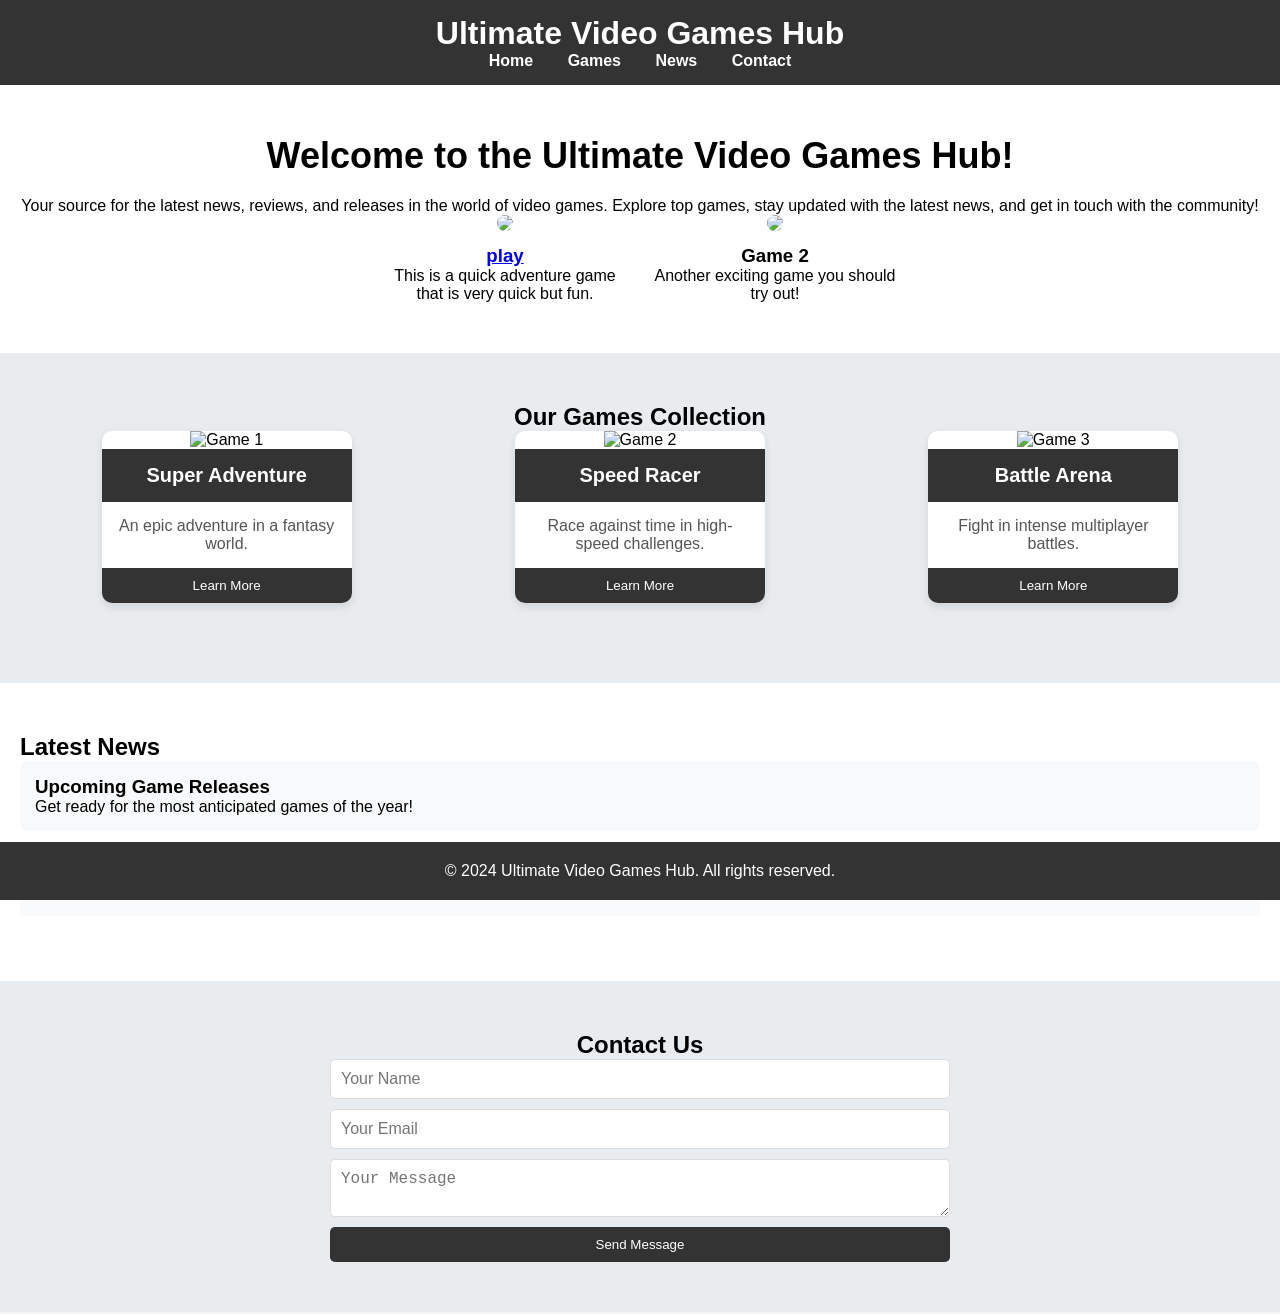
==== index.html @ 572a30b7 "Update index.html" ====
<!DOCTYPE html>
<html lang="en">
<head>
    <meta charset="UTF-8">
    <meta name="viewport" content="width=device-width, initial-scale=1.0">
    <title>Ultimate Video Games Hub</title>
    <link rel="stylesheet" href="styles.css">
</head>
<body>
    <header>
        <div class="logo">
            <h1>Ultimate Video Games Hub</h1>
        </div>
        <nav>
            <ul>
                <li><a href="#home">Home</a></li>
                <li><a href="#games">Games</a></li>
                <li><a href="#news">News</a></li>
                <li><a href="#contact">Contact</a></li>
            </ul>
        </nav>
    </header>

    <section id="home">
        <h2>Welcome to the Ultimate Video Games Hub!</h2>
        <p>Your source for the latest news, reviews, and releases in the world of video games. Explore top games, stay updated with the latest news, and get in touch with the community!</p>
        <div class="featured-games">
            <div class="game-item">
                <img src= alt="Game 1">
                <h3><a href="https://omg2008.github.io/lolInifitexp.github.io/" target="play">play</a></h3>
                <p>This is a quick adventure game that is very quick but fun.</p>
            </div>
            <div class="game-item">
                <img src= alt="Game 2">
                <h3>Game 2</h3>
                <p>Another exciting game you should try out!</p>
            </div>
        </div>
    </section>

    <section id="games">
        <h2>Our Games Collection</h2>
        <div class="games-container">
            <div class="game-card">
                <img src="https://omg2008.github.io/lolInifitexp.github.io/" alt="Game 1">
                <h3>Super Adventure</h3>
                <p>An epic adventure in a fantasy world.</p>
                <button onclick="showGameDetails('Super Adventure')">Learn More</button>
            </div>
            <div class="game-card">
                <img src="https://via.placeholder.com/300" alt="Game 2">
                <h3>Speed Racer</h3>
                <p>Race against time in high-speed challenges.</p>
                <button onclick="showGameDetails('Speed Racer')">Learn More</button>
            </div>
            <div class="game-card">
                <img src="https://via.placeholder.com/300" alt="Game 3">
                <h3>Battle Arena</h3>
                <p>Fight in intense multiplayer battles.</p>
                <button onclick="showGameDetails('Battle Arena')">Learn More</button>
            </div>
        </div>
    </section>

    <section id="news">
        <h2>Latest News</h2>
        <div class="news-item">
            <h3>Upcoming Game Releases</h3>
            <p>Get ready for the most anticipated games of the year!</p>
        </div>
        <div class="news-item">
            <h3>Gaming Event Highlights</h3>
            <p>Check out the highlights from the latest gaming event.</p>
        </div>
    </section>

    <section id="contact">
        <h2>Contact Us</h2>
        <form id="contactForm">
            <input type="text" placeholder="Your Name" id="name" required>
            <input type="email" placeholder="Your Email" id="email" required>
            <textarea placeholder="Your Message" id="message" required></textarea>
            <button type="submit">Send Message</button>
        </form>
    </section>

    <footer>
        <p>&copy; 2024 Ultimate Video Games Hub. All rights reserved.</p>
    </footer>

    <script src="script.js"></script>
</body>
</html>
---- styles.css ----
/* General Reset */
* {
    margin: 0;
    padding: 0;
    box-sizing: border-box;
}

/* Body */
body {
    font-family: Arial, sans-serif;
    background-color: #f4f4f4;
}

/* Header */
header {
    background-color: #333;
    color: white;
    padding: 15px;
    text-align: center;
}

header nav ul {
    list-style: none;
    padding: 0;
}

header nav ul li {
    display: inline;
    margin: 0 15px;
}

header nav ul li a {
    color: white;
    text-decoration: none;
    font-weight: bold;
}

/* Home Section */
#home {
    text-align: center;
    padding: 50px 20px;
    background-color: #ffffff;
}

#home h2 {
    font-size: 36px;
    margin-bottom: 20px;
}

.featured-games {
    display: flex;
    justify-content: center;
    gap: 20px;
}

.game-item {
    text-align: center;
    width: 250px;
}

.game-item img {
    width: 100%;
    border-radius: 8px;
}

.game-item h3 {
    margin-top: 10px;
}

/* Games Section */
#games {
    padding: 50px 20px;
    background-color: #e9ecef;
    text-align: center;
}

.games-container {
    display: flex;
    justify-content: space-around;
    flex-wrap: wrap;
}

.game-card {
    background-color: white;
    border-radius: 10px;
    overflow: hidden;
    width: 250px;
    margin-bottom: 30px;
    box-shadow: 0 4px 8px rgba(0, 0, 0, 0.1);
}

.game-card img {
    width: 100%;
    height: 200px;
    object-fit: cover;
}

.game-card h3 {
    padding: 15px;
    font-size: 20px;
    background-color: #333;
    color: white;
}

.game-card p {
    padding: 15px;
    color: #555;
}

.game-card button {
    width: 100%;
    padding: 10px;
    background-color: #333;
    color: white;
    border: none;
    cursor: pointer;
}

.game-card button:hover {
    background-color: #555;
}

/* News Section */
#news {
    padding: 50px 20px;
    background-color: #ffffff;
}

.news-item {
    padding: 15px;
    background-color: #f8f9fa;
    margin-bottom: 15px;
    border-radius: 8px;
}

/* Contact Section */
#contact {
    padding: 50px 20px;
    background-color: #e9ecef;
    text-align: center;
}

#contact form {
    width: 50%;
    margin: 0 auto;
    display: flex;
    flex-direction: column;
}

#contact form input, #contact form textarea {
    padding: 10px;
    margin-bottom: 10px;
    font-size: 16px;
    border: 1px solid #ddd;
    border-radius: 5px;
}

#contact form button {
    padding: 10px;
    background-color: #333;
    color: white;
    border: none;
    border-radius: 5px;
    cursor: pointer;
}

#contact form button:hover {
    background-color: #555;
}

/* Footer */
footer {
    background-color: #333;
    color: white;
    text-align: center;
    padding: 20px;
    position: fixed;
    width: 100%;
    bottom: 0;
}
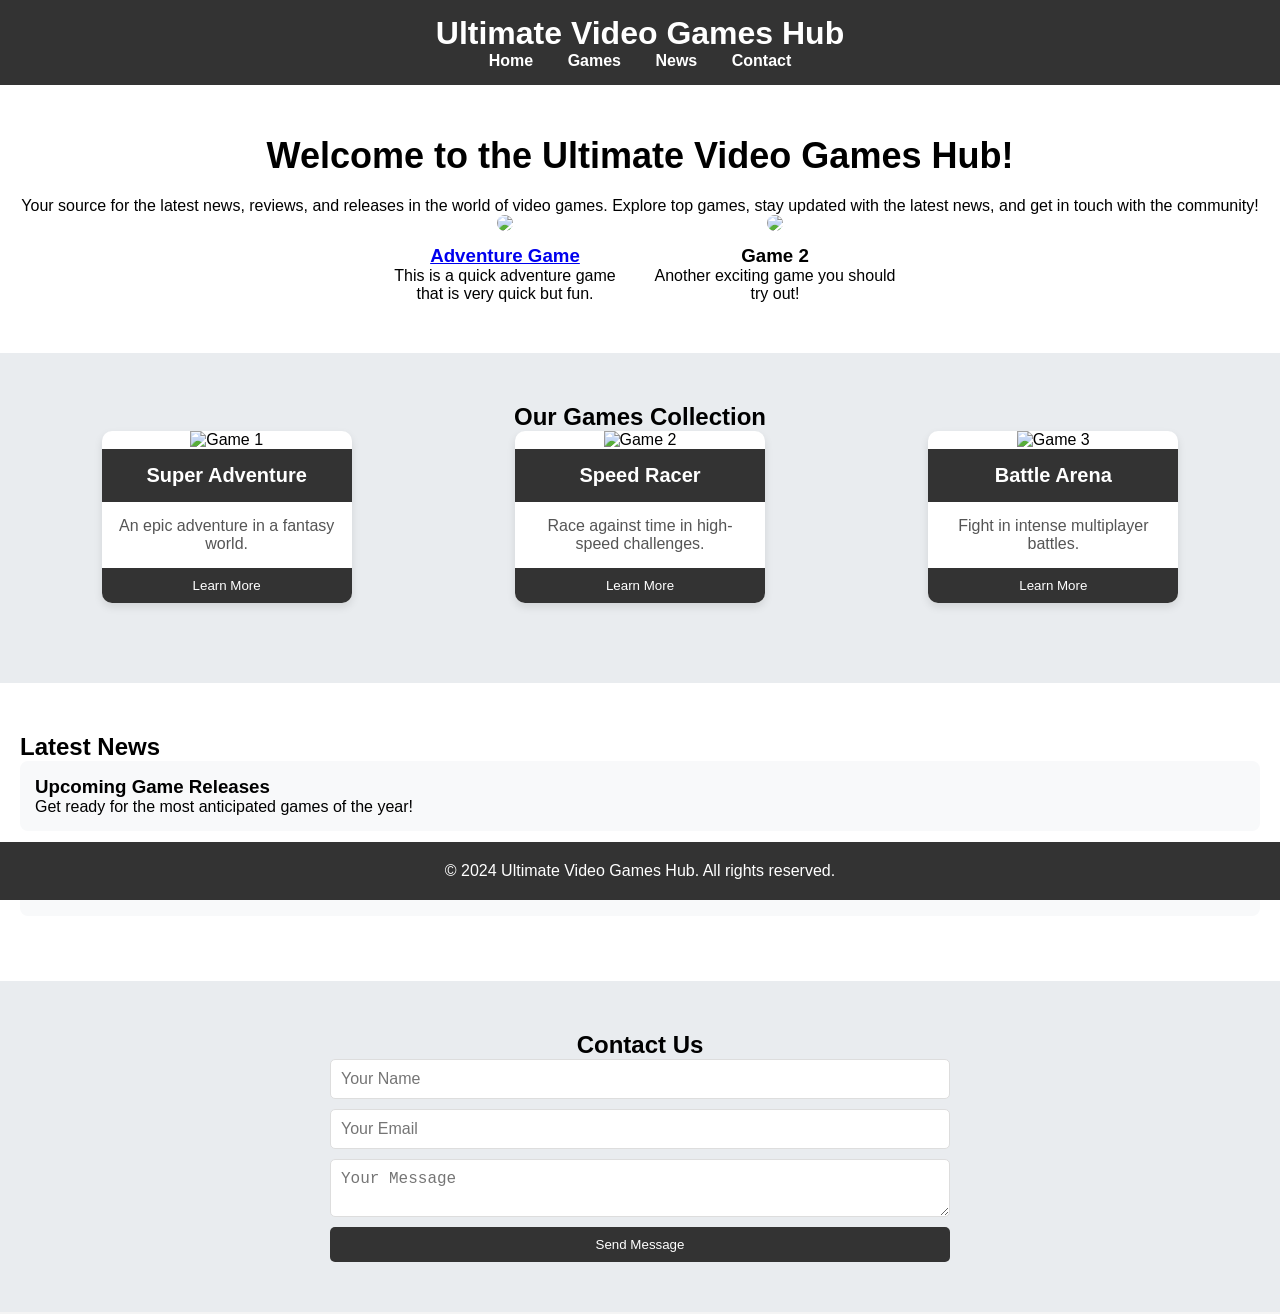
==== commit 4beb03c5: "Update index.html" ====
--- a/index.html
+++ b/index.html
@@ -27,7 +27,7 @@
         <div class="featured-games">
             <div class="game-item">
                 <img src= alt="Game 1">
-                <h3><a href="https://omg2008.github.io/lolInifitexp.github.io/" target="play">play</a></h3>
+                <h3><a href="https://omg2008.github.io/lolInifitexp.github.io/" target="Adventure Game">Adventure Game</a></h3>
                 <p>This is a quick adventure game that is very quick but fun.</p>
             </div>
             <div class="game-item">
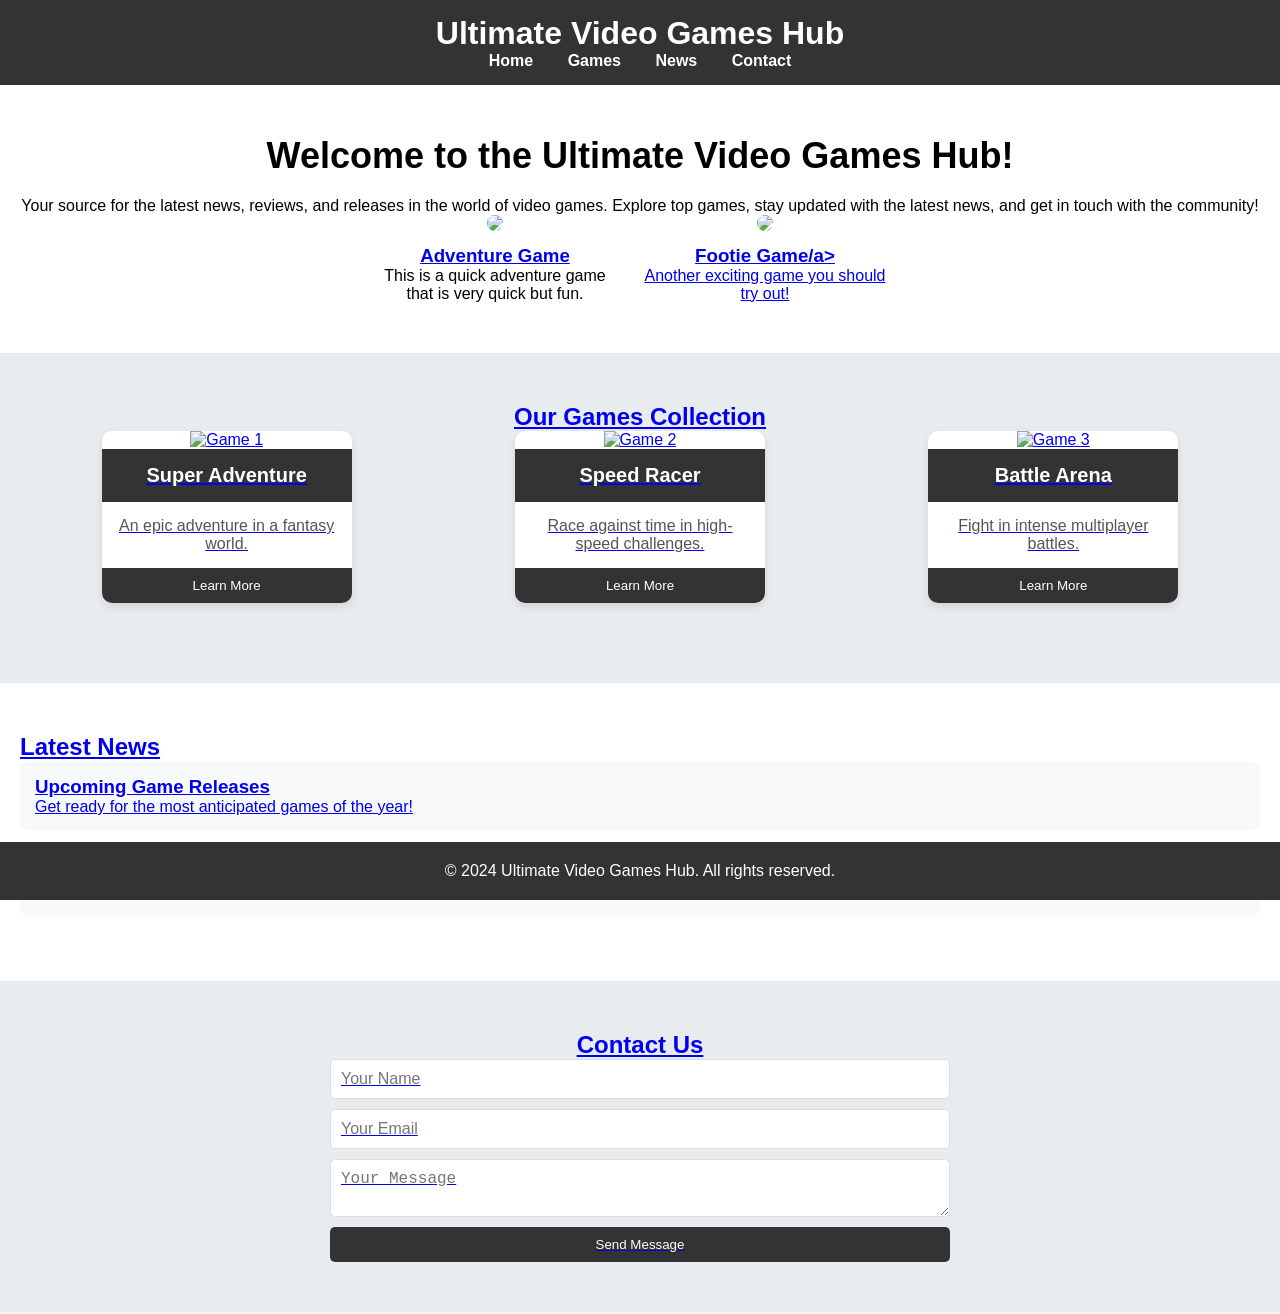
==== commit 5b86312e: "Update index.html" ====
--- a/index.html
+++ b/index.html
@@ -32,7 +32,7 @@
             </div>
             <div class="game-item">
                 <img src= alt="Game 2">
-                <h3>Game 2</h3>
+                <h3><a href=https://omg2008.github.io/Footie1/" target="Footie Game">Footie Game/a></h3>
                 <p>Another exciting game you should try out!</p>
             </div>
         </div>
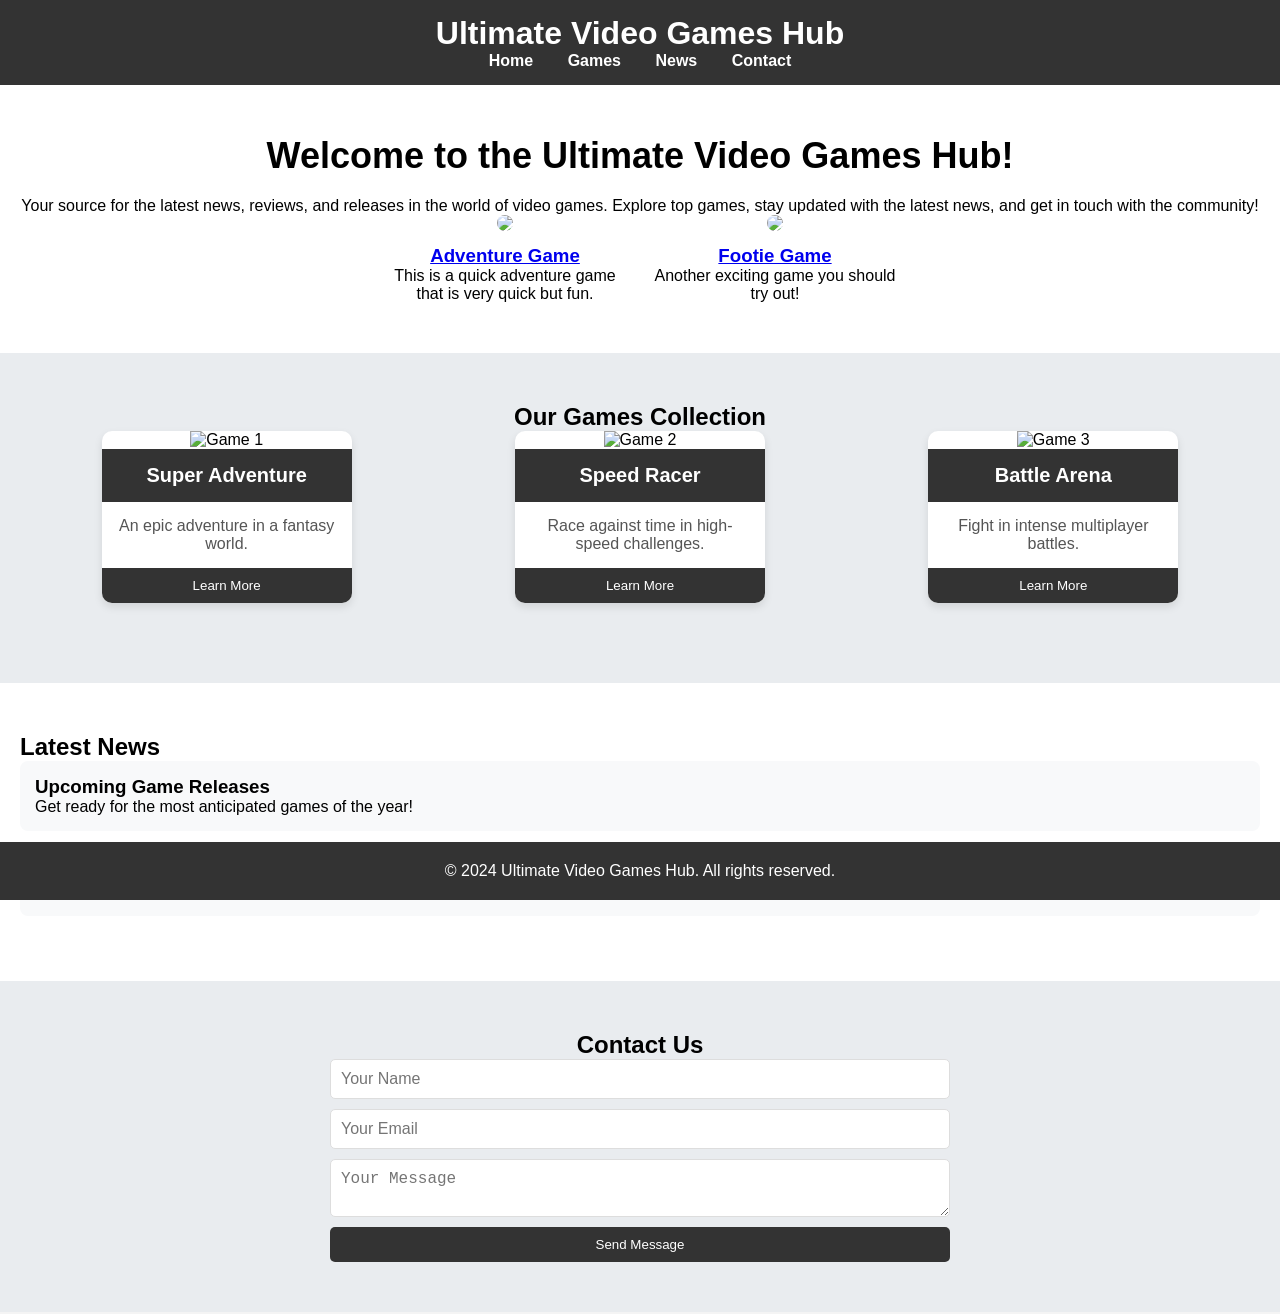
==== commit 565f2310: "Update index.html" ====
--- a/index.html
+++ b/index.html
@@ -32,7 +32,7 @@
             </div>
             <div class="game-item">
                 <img src= alt="Game 2">
-                <h3><a href=https://omg2008.github.io/Footie1/" target="Footie Game">Footie Game/a></h3>
+                <h3><a href=https://omg2008.github.io/Footie1/" target="Footie Game">Footie Game</a></h3>
                 <p>Another exciting game you should try out!</p>
             </div>
         </div>
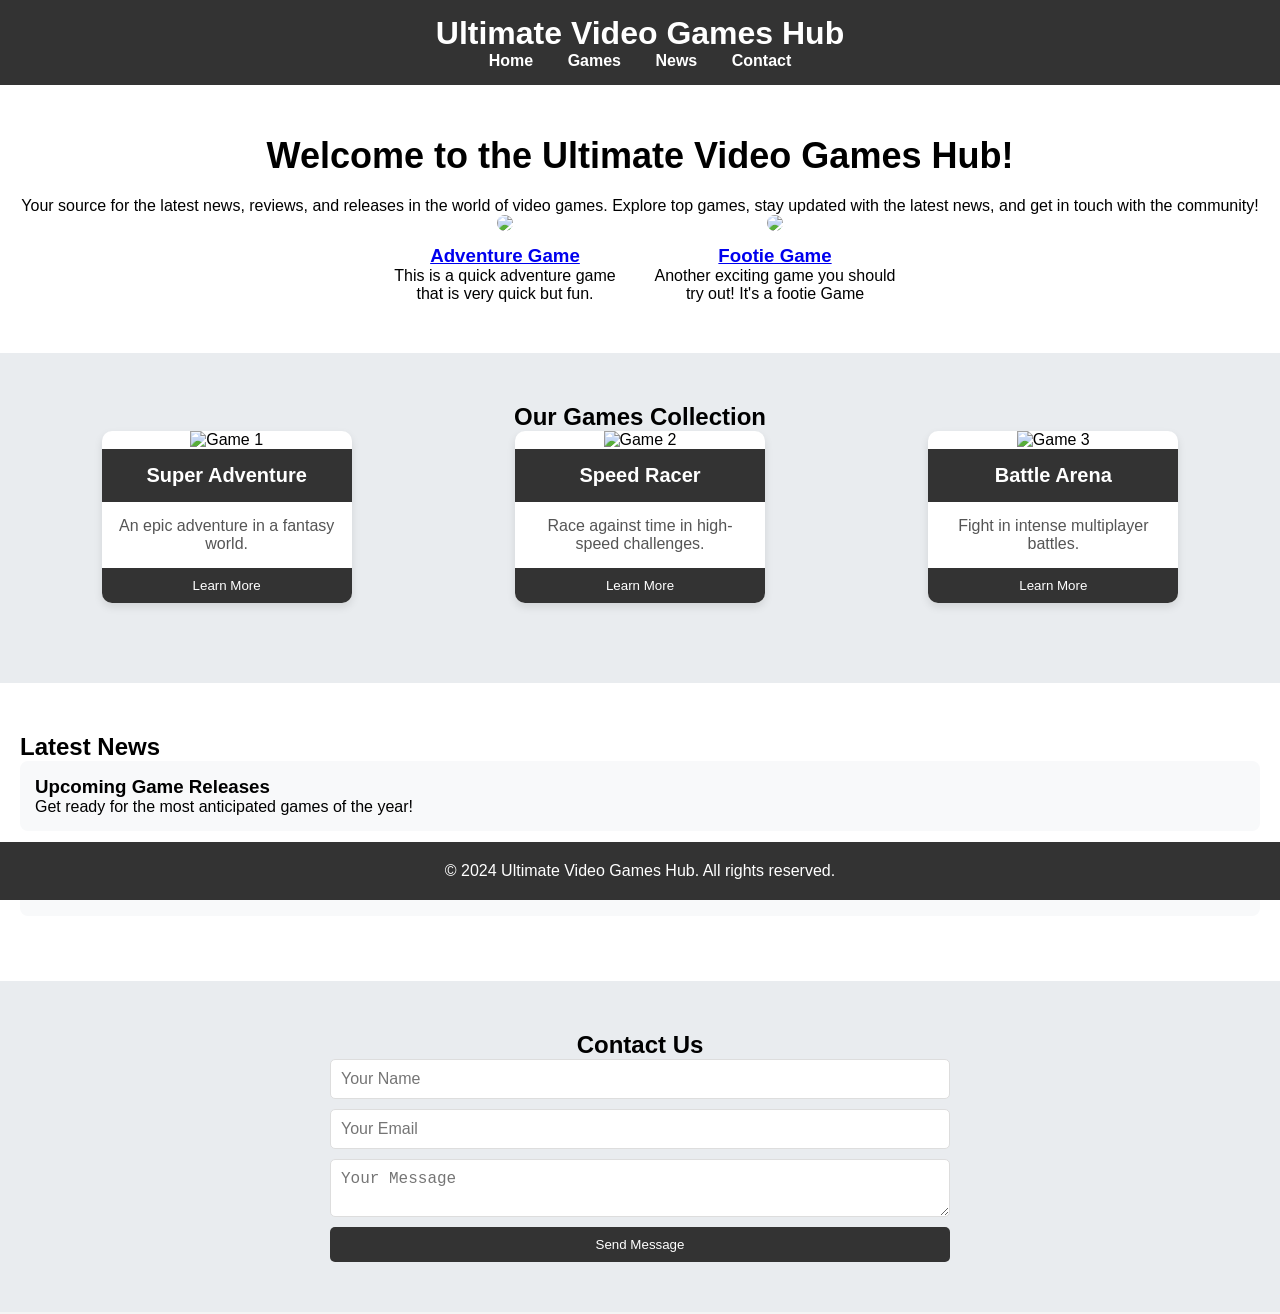
==== commit 823f48a4: "Update index.html" ====
--- a/index.html
+++ b/index.html
@@ -32,8 +32,8 @@
             </div>
             <div class="game-item">
                 <img src= alt="Game 2">
-                <h3><a href=https://omg2008.github.io/Footie1/" target="Footie Game">Footie Game</a></h3>
-                <p>Another exciting game you should try out!</p>
+                <h3><a href="https://omg2008.github.io/Footie1.github.io/" target="Footie Game">Footie Game</a></h3>
+                <p>Another exciting game you should try out! It's a footie Game</p>
             </div>
         </div>
     </section>
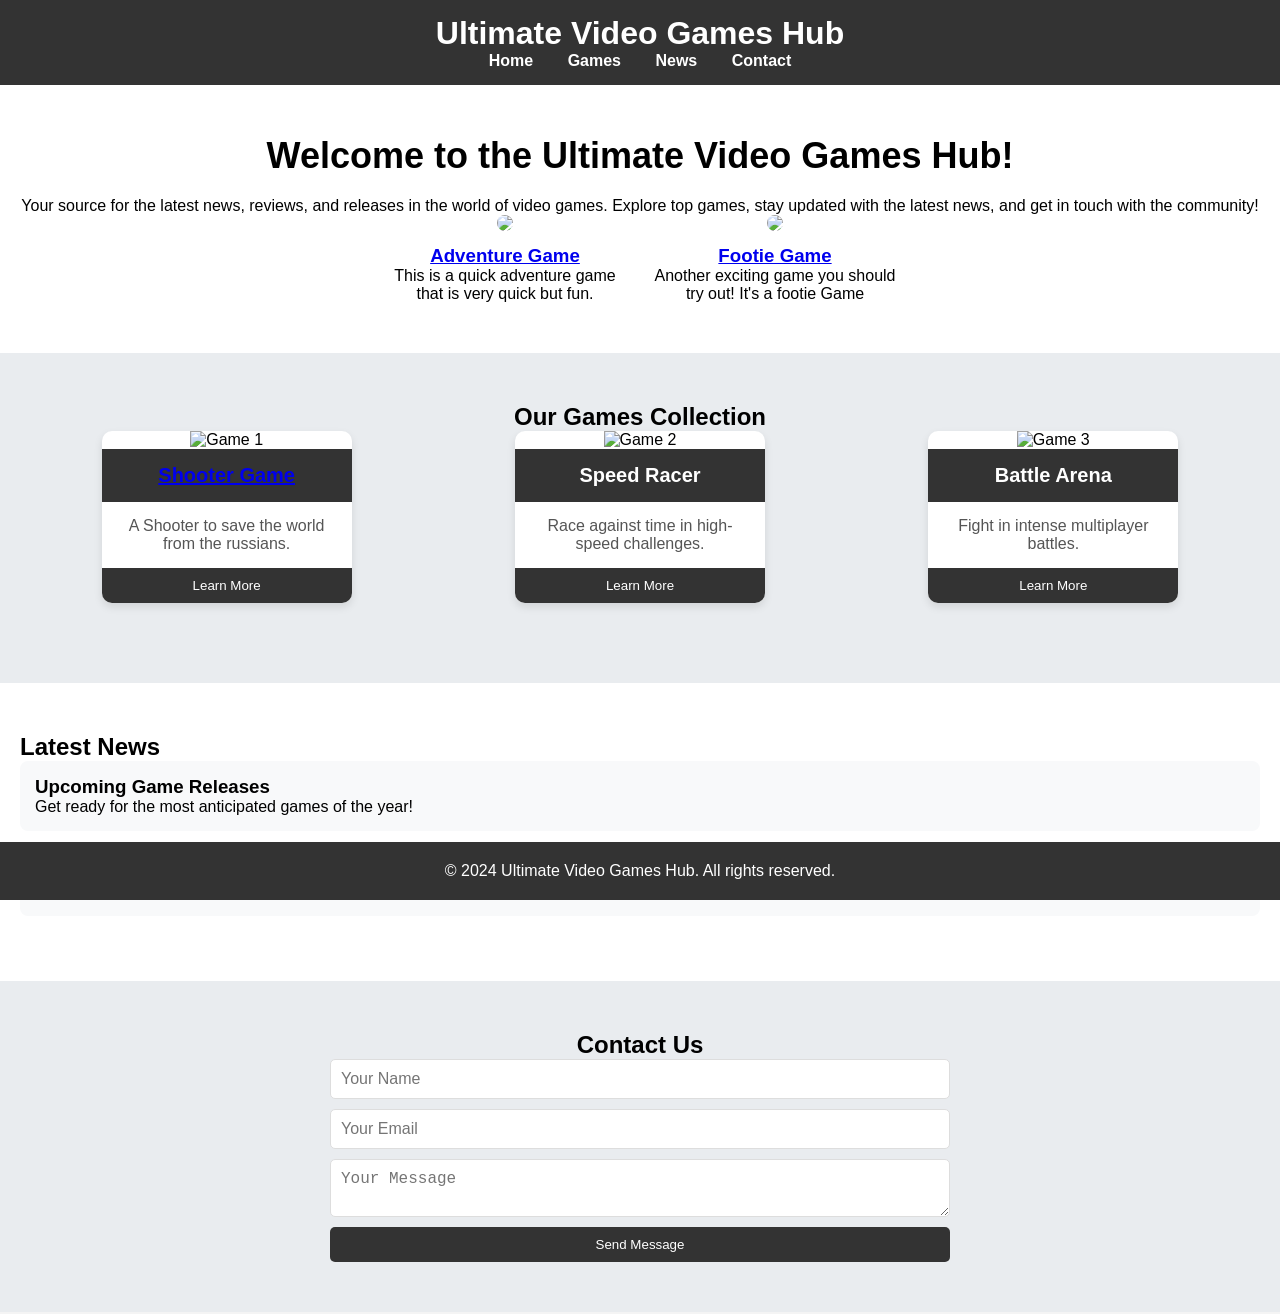
==== commit 5a4d0d8d: "Update index.html" ====
--- a/index.html
+++ b/index.html
@@ -43,9 +43,9 @@
         <div class="games-container">
             <div class="game-card">
                 <img src="https://omg2008.github.io/lolInifitexp.github.io/" alt="Game 1">
-                <h3>Super Adventure</h3>
-                <p>An epic adventure in a fantasy world.</p>
-                <button onclick="showGameDetails('Super Adventure')">Learn More</button>
+                <h3><a href="https://omg2008.github.io/Shooter.github.io/" target="Shooter Game">Shooter Game</a></h3>
+                <p>A Shooter to save the world from the russians.</p>
+                <button onclick="showGameDetails('Shooter Game')">Learn More</button>
             </div>
             <div class="game-card">
                 <img src="https://via.placeholder.com/300" alt="Game 2">
